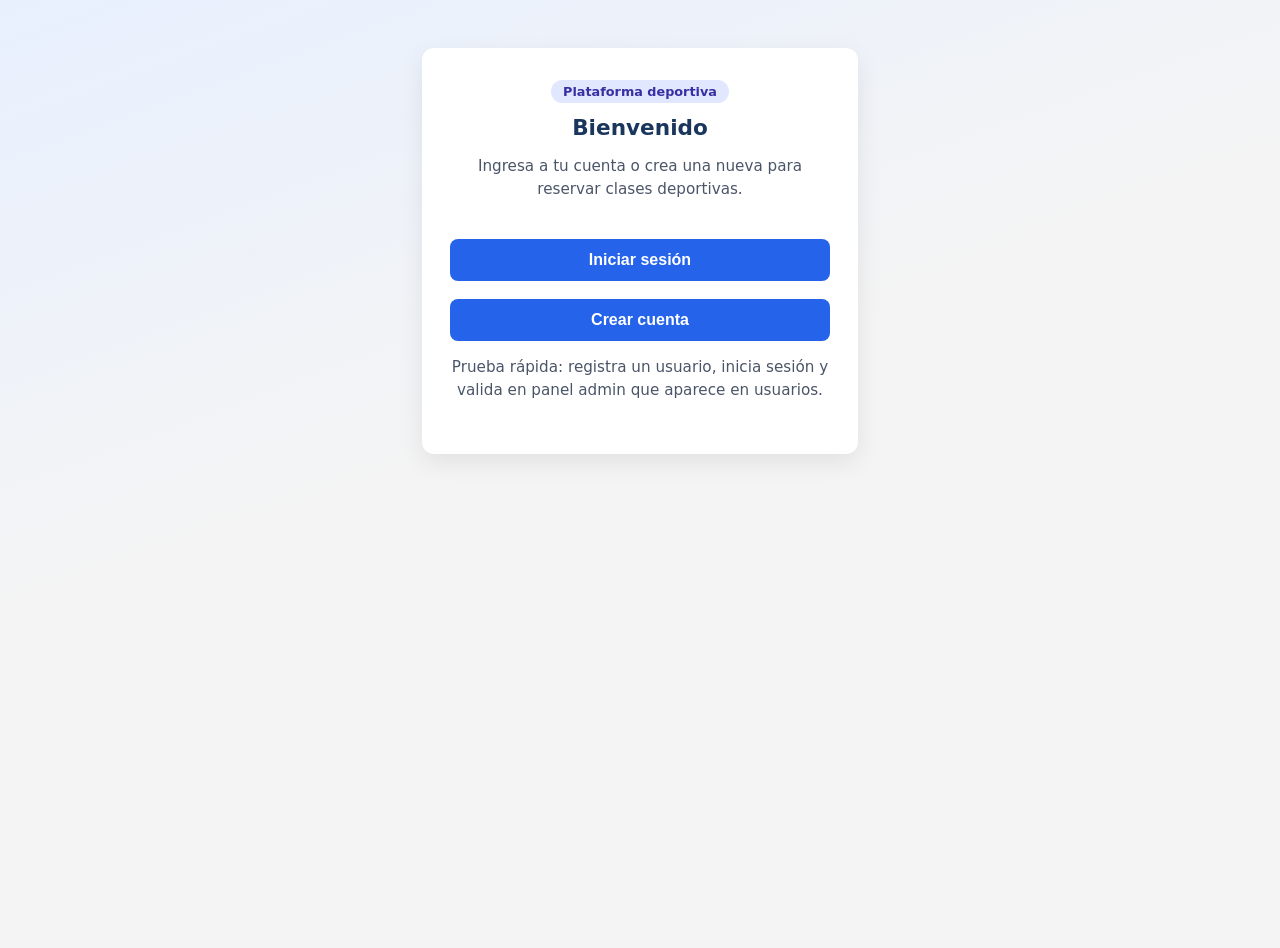
==== fronted/index.html @ 6838f5e6 "Initial commit" ====
<!DOCTYPE html>
<html lang="es">
<head>
    <meta charset="UTF-8">
    <meta name="viewport" content="width=device-width, initial-scale=1.0">
    <title>Deportes universidad</title>
    <link rel="stylesheet" href="css/style.css">
</head>
<body>
    <div class="container login-card stub-page">
        <p class="stub-badge">Plataforma deportiva</p>
        <h1>Bienvenido</h1>
        <p class="stub-note">
            Ingresa a tu cuenta o crea una nueva para reservar clases deportivas.
        </p>
        <button type="button" id="btn-go-login">Iniciar sesión</button>
        <button type="button" id="btn-go-register">Crear cuenta</button>
        <p class="stub-note">
            Prueba rápida: registra un usuario, inicia sesión y valida en panel admin que aparece en usuarios.
        </p>
    </div>

    <script>
        function getRole() {
            return localStorage.getItem("role_id") || localStorage.getItem("rol");
        }

        function redirectIfSessionExists() {
            const userId = localStorage.getItem("user_id");
            if (!userId) return;
            const role = getRole();
            if (role === "1") window.location.href = "estudiante.html";
            else if (role === "2") window.location.href = "profesor.html";
            else if (role === "3") window.location.href = "admin.html";
        }

        redirectIfSessionExists();

        document.getElementById("btn-go-login").addEventListener("click", () => {
            window.location.href = "login.html";
        });
        document.getElementById("btn-go-register").addEventListener("click", () => {
            window.location.href = "register.html";
        });
    </script>
</body>
</html>
---- fronted/css/style.css ----
body {
    font-family: system-ui, "Segoe UI", Arial, sans-serif;
    background: linear-gradient(160deg, #e8f0fe 0%, #f4f4f4 45%);
    margin: 0;
    min-height: 100vh;
}

.container {
    width: 100%;
    max-width: 380px;
    margin: 0 auto;
    background: white;
    padding: 32px 28px;
    border-radius: 12px;
    box-shadow: 0 8px 24px rgba(0, 0, 0, 0.08);
    text-align: left;
}

.login-card h1 {
    margin: 0 0 4px;
    font-size: 1.25rem;
    color: #1a365d;
}

.login-card h2 {
    margin: 0 0 20px;
    font-size: 1.1rem;
    font-weight: 600;
    color: #2d3748;
}

.field-label {
    display: block;
    font-size: 0.85rem;
    font-weight: 600;
    color: #4a5568;
    margin-top: 12px;
    margin-bottom: 6px;
}

input[type="text"],
input[type="password"] {
    width: 100%;
    box-sizing: border-box;
    padding: 10px 12px;
    border: 1px solid #cbd5e0;
    border-radius: 8px;
    font-size: 1rem;
}

input[type="text"]:focus,
input[type="password"]:focus {
    outline: none;
    border-color: #3182ce;
    box-shadow: 0 0 0 3px rgba(49, 130, 206, 0.2);
}

.role-fieldset {
    margin: 20px 0 8px;
    padding: 12px 14px;
    border: 1px solid #e2e8f0;
    border-radius: 8px;
    background: #f7fafc;
}

.role-fieldset legend {
    padding: 0 6px;
    font-size: 0.85rem;
    font-weight: 600;
    color: #4a5568;
}

.role-option {
    display: flex;
    align-items: center;
    gap: 8px;
    margin: 8px 0;
    cursor: pointer;
    font-size: 0.95rem;
    color: #2d3748;
}

.role-option input {
    margin: 0;
    accent-color: #2563eb;
}

button {
    width: 100%;
    padding: 12px;
    margin-top: 18px;
    background: #2563eb;
    color: white;
    border: none;
    border-radius: 8px;
    font-size: 1rem;
    font-weight: 600;
    cursor: pointer;
}

button:hover {
    background: #1d4ed8;
}

button:active {
    transform: translateY(1px);
}

.stub-page {
    margin-top: 48px;
    text-align: center;
}

.stub-badge {
    display: inline-block;
    margin: 0 0 12px;
    padding: 4px 12px;
    border-radius: 999px;
    background: #e0e7ff;
    color: #3730a3;
    font-size: 0.8rem;
    font-weight: 600;
}

.stub-page h1 {
    margin: 0 0 12px;
    font-size: 1.35rem;
    color: #1a365d;
}

.stub-note {
    color: #4a5568;
    font-size: 0.95rem;
    line-height: 1.5;
    margin-bottom: 20px;
}

.stub-page a {
    color: #2563eb;
    font-weight: 500;
}

.form-status {
    margin-top: 12px;
    margin-bottom: 8px;
    padding: 10px 12px;
    border-radius: 8px;
    border: 1px solid transparent;
    font-size: 0.9rem;
    line-height: 1.4;
}

.form-status--ok {
    background: #ecfdf5;
    color: #065f46;
    border-color: #a7f3d0;
}

.form-status--error {
    background: #fef2f2;
    color: #b91c1c;
    border-color: #fecaca;
}

.form-status--info {
    background: #eff6ff;
    color: #1d4ed8;
    border-color: #bfdbfe;
}
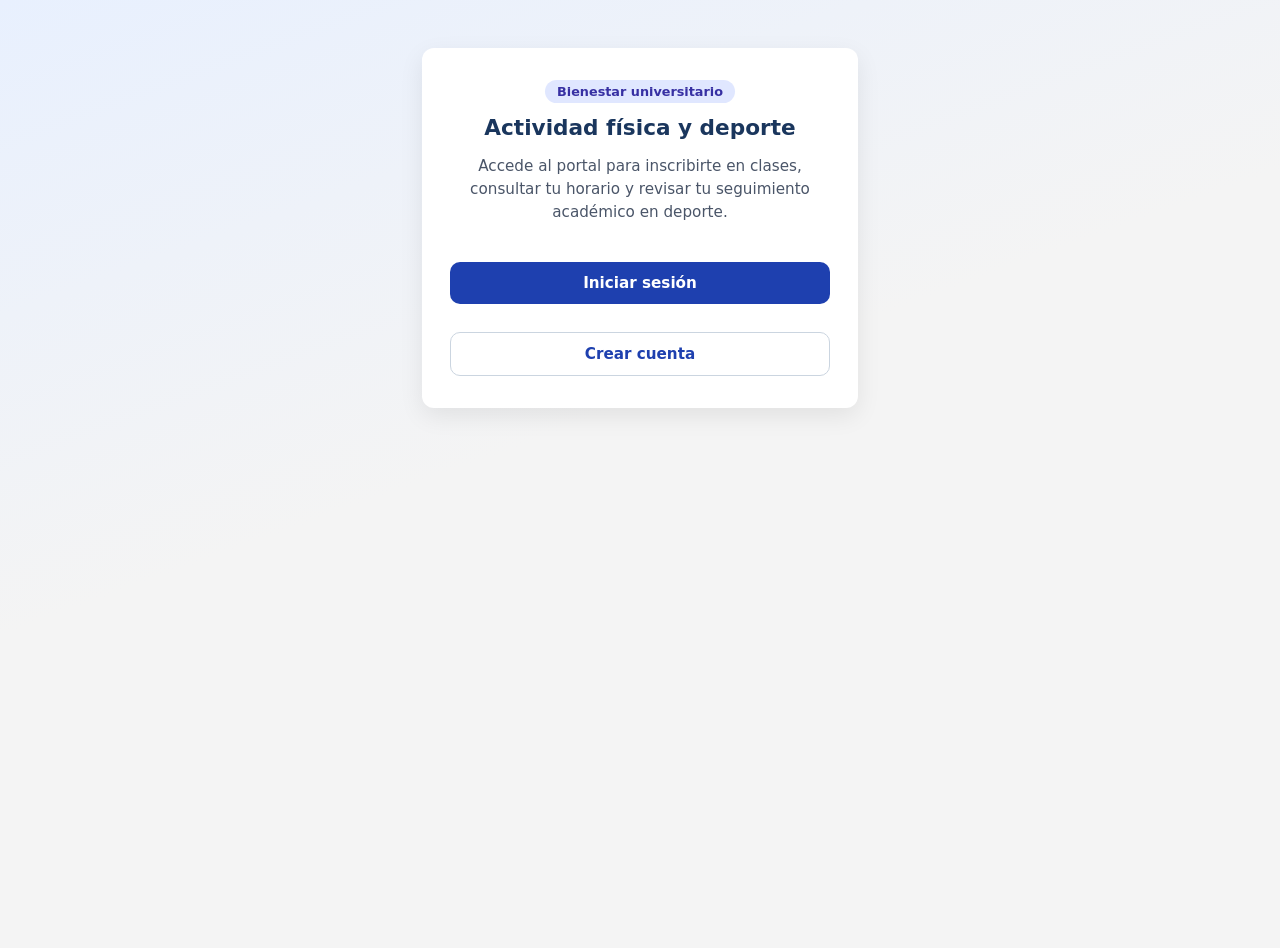
==== commit 1954b1b1: "git add . git commit -m "implementé login, registro y mejoras en frontend" git push origin main" ====
--- a/fronted/index.html
+++ b/fronted/index.html
@@ -3,21 +3,21 @@
 <head>
     <meta charset="UTF-8">
     <meta name="viewport" content="width=device-width, initial-scale=1.0">
-    <title>Deportes universidad</title>
+    <title>Deportes — Universidad</title>
     <link rel="stylesheet" href="css/style.css">
+    <link rel="stylesheet" href="css/components.css">
 </head>
 <body>
-    <div class="container login-card stub-page">
-        <p class="stub-badge">Plataforma deportiva</p>
-        <h1>Bienvenido</h1>
-        <p class="stub-note">
-            Ingresa a tu cuenta o crea una nueva para reservar clases deportivas.
+    <div class="container login-card stub-page landing-hero">
+        <p class="stub-badge">Bienestar universitario</p>
+        <h1>Actividad física y deporte</h1>
+        <p class="stub-note landing-lead">
+            Accede al portal para inscribirte en clases, consultar tu horario y revisar tu seguimiento académico en deporte.
         </p>
-        <button type="button" id="btn-go-login">Iniciar sesión</button>
-        <button type="button" id="btn-go-register">Crear cuenta</button>
-        <p class="stub-note">
-            Prueba rápida: registra un usuario, inicia sesión y valida en panel admin que aparece en usuarios.
-        </p>
+        <div class="landing-actions">
+            <button type="button" id="btn-go-login" class="btn-landing btn-landing--primary">Iniciar sesión</button>
+            <button type="button" id="btn-go-register" class="btn-landing btn-landing--ghost">Crear cuenta</button>
+        </div>
     </div>
 
     <script>
@@ -44,4 +44,4 @@
         });
     </script>
 </body>
-</html>+</html>
--- a/fronted/css/style.css
+++ b/fronted/css/style.css
@@ -3,6 +3,53 @@
     background: linear-gradient(160deg, #e8f0fe 0%, #f4f4f4 45%);
     margin: 0;
     min-height: 100vh;
+}
+
+.landing-hero {
+    max-width: 440px;
+    text-align: center;
+}
+
+.landing-lead {
+    line-height: 1.55;
+    color: #4a5568;
+}
+
+.landing-actions {
+    display: flex;
+    flex-wrap: wrap;
+    gap: 10px;
+    justify-content: center;
+    margin-top: 20px;
+}
+
+.btn-landing {
+    padding: 12px 22px;
+    font-size: 0.95rem;
+    font-weight: 600;
+    border-radius: 10px;
+    cursor: pointer;
+    font-family: inherit;
+    border: none;
+}
+
+.btn-landing--primary {
+    background: #1e40af;
+    color: #fff;
+}
+
+.btn-landing--primary:hover {
+    background: #1d4ed8;
+}
+
+.btn-landing--ghost {
+    background: #fff;
+    color: #1e40af;
+    border: 1px solid #cbd5e0;
+}
+
+.btn-landing--ghost:hover {
+    background: #f8fafc;
 }
 
 .container {
--- a/fronted/css/components.css
+++ b/fronted/css/components.css
@@ -0,0 +1,621 @@
+/* Componentes reutilizables — portal universitario */
+
+:root {
+    --univ-navy: #0f2940;
+    --univ-gold: #c5a028;
+    --univ-surface: #ffffff;
+    --univ-muted: #5c6b7a;
+}
+
+.card-grid--classes {
+    grid-template-columns: repeat(auto-fill, minmax(280px, 1fr));
+}
+
+.list-block--enroll {
+    gap: 14px;
+}
+
+/* Tarjeta clase disponible */
+.class-card {
+    display: flex;
+    flex-direction: column;
+    background: var(--surface);
+    border-radius: var(--radius);
+    border: 1px solid var(--border);
+    box-shadow: var(--shadow);
+    overflow: hidden;
+    max-width: 100%;
+}
+
+.class-card__media {
+    height: 140px;
+    position: relative;
+}
+
+.sport-thumb {
+    width: 100%;
+    height: 100%;
+    background-size: cover;
+    background-position: center;
+}
+
+.sport-thumb--default {
+    background: linear-gradient(135deg, #1e3a5f 0%, #2563eb 100%);
+}
+.sport-thumb--futbol {
+    background: linear-gradient(135deg, #14532d, #22c55e);
+}
+.sport-thumb--basket {
+    background: linear-gradient(135deg, #7c2d12, #ea580c);
+}
+.sport-thumb--voleibol {
+    background: linear-gradient(135deg, #831843, #db2777);
+}
+.sport-thumb--tenis {
+    background: linear-gradient(135deg, #713f12, #ca8a04);
+}
+.sport-thumb--natacion {
+    background: linear-gradient(135deg, #075985, #0ea5e9);
+}
+.sport-thumb--atletismo {
+    background: linear-gradient(135deg, #4c1d95, #7c3aed);
+}
+.sport-thumb--fitness {
+    background: linear-gradient(135deg, #134e4a, #14b8a6);
+}
+
+.class-card__body {
+    padding: 1rem 1.1rem 1.15rem;
+}
+
+.class-card__eyebrow {
+    margin: 0 0 0.35rem;
+    font-size: 0.72rem;
+    font-weight: 700;
+    text-transform: uppercase;
+    letter-spacing: 0.06em;
+    color: var(--univ-gold);
+}
+
+.class-card__title {
+    margin: 0 0 0.75rem;
+    font-size: 1.15rem;
+    font-weight: 700;
+    color: var(--univ-navy);
+}
+
+.class-card__facts {
+    margin: 0 0 1rem;
+    padding: 0 0 0 1.1rem;
+    font-size: 0.88rem;
+    color: var(--muted);
+    line-height: 1.45;
+}
+
+.class-card__actions {
+    display: flex;
+    flex-wrap: wrap;
+    gap: 8px;
+}
+
+/* Mis clases (inscripciones) */
+.enroll-card {
+    display: grid;
+    grid-template-columns: minmax(0, 1fr) auto;
+    gap: 12px;
+    align-items: center;
+    padding: 1.1rem 1.25rem;
+    background: var(--surface);
+    border: 1px solid var(--border);
+    border-radius: var(--radius);
+    box-shadow: var(--shadow);
+    border-left: 4px solid var(--primary);
+}
+
+.enroll-card__title {
+    margin: 0;
+    font-size: 1.05rem;
+    font-weight: 700;
+    color: var(--univ-navy);
+}
+
+.enroll-card__meta {
+    margin: 0.35rem 0 0;
+    font-size: 0.88rem;
+    color: var(--muted);
+}
+
+.enroll-card__badge {
+    font-size: 0.75rem;
+    font-weight: 600;
+    padding: 6px 10px;
+    border-radius: 999px;
+    background: #ecfdf5;
+    color: #047857;
+    border: 1px solid #a7f3d0;
+}
+
+/* Horario semanal (mis clases inscritas) */
+.week-schedule {
+    display: flex;
+    flex-direction: column;
+    gap: 12px;
+}
+
+.week-day-block {
+    background: var(--surface);
+    border: 1px solid var(--border);
+    border-radius: var(--radius);
+    overflow: hidden;
+}
+
+.week-day-block__head {
+    margin: 0;
+    padding: 10px 14px;
+    font-size: 0.85rem;
+    font-weight: 700;
+    background: linear-gradient(90deg, #eff6ff, #fff);
+    border-bottom: 1px solid var(--border);
+    color: var(--univ-navy);
+}
+
+.week-slot {
+    display: grid;
+    grid-template-columns: 88px 1fr;
+    gap: 12px;
+    padding: 12px 14px;
+    border-bottom: 1px solid var(--border);
+    align-items: start;
+}
+
+.week-slot:last-child {
+    border-bottom: none;
+}
+
+.week-slot__time {
+    font-weight: 700;
+    font-size: 0.9rem;
+    color: var(--primary);
+}
+
+.week-slot__detail strong {
+    display: block;
+    font-size: 0.95rem;
+    color: var(--text);
+}
+
+.week-slot__detail span {
+    font-size: 0.85rem;
+    color: var(--muted);
+}
+
+/* Filtros notas */
+.filter-bar {
+    display: flex;
+    flex-wrap: wrap;
+    gap: 12px;
+    align-items: flex-end;
+    margin-bottom: 1rem;
+}
+
+.filter-bar label {
+    display: flex;
+    flex-direction: column;
+    gap: 4px;
+    font-size: 0.8rem;
+    font-weight: 600;
+    color: var(--muted);
+}
+
+.filter-bar select {
+    padding: 8px 12px;
+    border-radius: 8px;
+    border: 1px solid var(--border);
+    font-family: inherit;
+    min-width: 180px;
+}
+
+/* Modal */
+/* Refuerzo: la regla .modal-overlay { display:flex } no debe anular [hidden] del navegador. */
+.modal-overlay[hidden] {
+    display: none !important;
+    pointer-events: none;
+}
+
+.modal-overlay {
+    position: fixed;
+    inset: 0;
+    z-index: 1000;
+    background: rgba(15, 41, 64, 0.45);
+    display: flex;
+    align-items: center;
+    justify-content: center;
+    padding: 16px;
+    pointer-events: auto;
+}
+
+.modal-dialog {
+    position: relative;
+    background: var(--surface);
+    border-radius: var(--radius);
+    max-width: 520px;
+    width: 100%;
+    max-height: 90vh;
+    overflow: auto;
+    padding: 1.5rem 1.5rem 1.25rem;
+    box-shadow: 0 25px 50px rgba(0, 0, 0, 0.18);
+}
+
+.modal-close {
+    position: absolute;
+    top: 10px;
+    right: 10px;
+    z-index: 3;
+    line-height: 1;
+    padding: 4px 10px;
+    cursor: pointer;
+}
+
+.modal-title {
+    position: relative;
+    z-index: 0;
+    margin: 0 0 0.75rem;
+    padding-right: 2rem;
+    font-size: 1.2rem;
+    color: var(--univ-navy);
+}
+
+.modal-body {
+    font-size: 0.95rem;
+    line-height: 1.55;
+    color: var(--text);
+}
+
+.modal-body ul {
+    margin: 0.5rem 0 0;
+    padding-left: 1.2rem;
+}
+
+/* KPI admin */
+.kpi-card {
+    padding: 1.1rem 1.2rem;
+    background: var(--surface);
+    border-radius: var(--radius);
+    border: 1px solid var(--border);
+    box-shadow: var(--shadow);
+}
+
+.kpi-card__label {
+    margin: 0;
+    font-size: 0.78rem;
+    font-weight: 700;
+    text-transform: uppercase;
+    letter-spacing: 0.04em;
+    color: var(--muted);
+}
+
+.kpi-card__value {
+    margin: 0.35rem 0 0;
+    font-size: 2rem;
+    font-weight: 800;
+    color: var(--univ-navy);
+    line-height: 1.1;
+}
+
+.kpi-card__hint {
+    margin: 0.35rem 0 0;
+    font-size: 0.82rem;
+    color: var(--muted);
+}
+
+.kpi-band {
+    display: grid;
+    grid-template-columns: repeat(auto-fit, minmax(160px, 1fr));
+    gap: 12px;
+    margin-bottom: 1.25rem;
+}
+
+/* Acordeón profesor */
+.accordion-item {
+    border: 1px solid var(--border);
+    border-radius: var(--radius);
+    margin-bottom: 10px;
+    overflow: hidden;
+    background: var(--surface);
+}
+
+.accordion-trigger {
+    width: 100%;
+    display: flex;
+    justify-content: space-between;
+    align-items: center;
+    padding: 14px 16px;
+    font-size: 0.95rem;
+    font-weight: 700;
+    font-family: inherit;
+    text-align: left;
+    background: #f8fafc;
+    border: none;
+    cursor: pointer;
+    color: var(--univ-navy);
+}
+
+.accordion-trigger:hover {
+    background: #f1f5f9;
+}
+
+.accordion-panel {
+    padding: 12px 14px 16px;
+    border-top: 1px solid var(--border);
+}
+
+.accordion-icon {
+    font-size: 0.75rem;
+    transition: transform 0.2s;
+}
+
+.accordion-trigger[aria-expanded="true"] .accordion-icon {
+    transform: rotate(-180deg);
+}
+
+/* Sesión chips (profesor) */
+.session-bar {
+    display: flex;
+    flex-wrap: wrap;
+    gap: 8px;
+    margin-bottom: 12px;
+}
+
+.session-chip {
+    padding: 6px 12px;
+    border-radius: 999px;
+    border: 1px solid var(--border);
+    background: #fff;
+    font-size: 0.82rem;
+    font-weight: 600;
+    cursor: pointer;
+    font-family: inherit;
+}
+
+.session-chip.is-active {
+    background: var(--primary);
+    color: #fff;
+    border-color: var(--primary);
+}
+
+/* Calificación 3 sesiones */
+.calif-session-grid {
+    display: grid;
+    grid-template-columns: repeat(3, minmax(0, 1fr));
+    gap: 8px;
+    margin-bottom: 10px;
+}
+
+.calif-session-grid label {
+    display: flex;
+    flex-direction: column;
+    gap: 4px;
+    font-size: 0.75rem;
+    font-weight: 600;
+    color: var(--muted);
+}
+
+.calif-session-grid input {
+    padding: 8px;
+    border-radius: 6px;
+    border: 1px solid var(--border);
+    font-family: inherit;
+}
+
+.calif-promedio-hint {
+    font-size: 0.8rem;
+    color: var(--muted);
+    margin-bottom: 8px;
+}
+
+/* DataTables toolbar */
+.dt-toolbar {
+    padding: 8px 0;
+}
+
+.dataTables_wrapper .dataTables_filter input {
+    border-radius: 8px;
+    border: 1px solid var(--border);
+    padding: 6px 10px;
+}
+
+/* Admin bloques por rol */
+.role-block {
+    margin-bottom: 2rem;
+}
+
+.role-block__title {
+    margin: 0 0 0.75rem;
+    font-size: 1rem;
+    font-weight: 700;
+    color: var(--univ-navy);
+    padding-bottom: 6px;
+    border-bottom: 2px solid var(--univ-gold);
+}
+
+/* Reservas agrupadas */
+.sport-group {
+    margin-bottom: 1.5rem;
+}
+
+.sport-group__title {
+    margin: 0 0 0.5rem;
+    font-size: 0.95rem;
+    font-weight: 700;
+    color: var(--primary);
+}
+
+/* Dashboard iframe */
+.pbi-frame-wrap {
+    position: relative;
+    width: 100%;
+    min-height: 520px;
+    border-radius: var(--radius);
+    overflow: hidden;
+    border: 1px solid var(--border);
+    background: #0f172a;
+}
+
+.pbi-frame-wrap iframe {
+    display: block;
+    width: 100%;
+    height: min(70vh, 720px);
+    border: none;
+}
+
+.app--wide {
+    max-width: 1280px;
+}
+
+.prof-alumnos-wrap,
+.prof-calif-wrap {
+    display: flex;
+    flex-direction: column;
+    gap: 12px;
+}
+
+.prof-calif-wrap .sport-group {
+    margin-bottom: 0;
+}
+
+/* DataTable en paneles */
+table.dataTable thead th {
+    font-weight: 700;
+    font-size: 0.82rem;
+}
+
+.footer--minimal {
+    font-size: 0.82rem;
+    color: var(--muted);
+    text-align: center;
+    padding: 16px 0 8px;
+}
+
+.footer--minimal .footer-ok {
+    color: #047857;
+}
+
+/* —— Navegación por deporte (chips) —— */
+.sport-rail-mount[hidden] {
+    display: none !important;
+}
+
+.sport-rail-shell {
+    margin-bottom: 1.25rem;
+    padding: 14px 16px;
+    background: linear-gradient(135deg, #f8fafc 0%, #fff 50%);
+    border: 1px solid var(--border);
+    border-radius: var(--radius);
+    box-shadow: 0 2px 10px rgba(15, 23, 42, 0.05);
+}
+
+.sport-rail-header {
+    display: flex;
+    align-items: flex-start;
+    gap: 12px;
+    margin-bottom: 12px;
+}
+
+.sport-rail-header__icon {
+    display: flex;
+    align-items: center;
+    justify-content: center;
+    width: 36px;
+    height: 36px;
+    border-radius: 10px;
+    background: linear-gradient(135deg, var(--primary), #7c3aed);
+    color: #fff;
+    font-size: 1rem;
+    flex-shrink: 0;
+}
+
+.body--estudiante .sport-rail-header__icon {
+    background: linear-gradient(135deg, #2563eb, #0891b2);
+}
+
+.body--estudiante .sport-chip.is-active {
+    background: linear-gradient(135deg, #2563eb, #4f46e5);
+    box-shadow: 0 4px 12px rgba(37, 99, 235, 0.35);
+}
+
+.body--profesor .sport-rail-header__icon {
+    background: linear-gradient(135deg, #059669, #0d9488);
+}
+
+.body--admin .sport-rail-header__icon {
+    background: linear-gradient(135deg, #7c3aed, #db2777);
+}
+
+.sport-rail-header__title {
+    margin: 0;
+    font-size: 0.95rem;
+    font-weight: 700;
+    color: var(--univ-navy, #0f2940);
+}
+
+.sport-rail-header__hint {
+    margin: 2px 0 0;
+    font-size: 0.78rem;
+    color: var(--muted);
+}
+
+.sport-rail {
+    display: flex;
+    flex-wrap: wrap;
+    gap: 8px;
+    align-items: center;
+}
+
+.sport-chip {
+    padding: 8px 14px;
+    font-size: 0.85rem;
+    font-weight: 600;
+    font-family: inherit;
+    border-radius: 999px;
+    border: 1px solid var(--border);
+    background: #fff;
+    color: var(--text);
+    cursor: pointer;
+    transition: background 0.15s, border-color 0.15s, color 0.15s, box-shadow 0.15s;
+}
+
+.sport-chip:hover {
+    border-color: var(--primary);
+    color: var(--primary);
+    background: #eff6ff;
+}
+
+.sport-chip.is-active {
+    background: linear-gradient(135deg, var(--primary), #4f46e5);
+    color: #fff;
+    border-color: transparent;
+    box-shadow: 0 4px 12px rgba(37, 99, 235, 0.35);
+}
+
+.body--profesor .sport-chip.is-active {
+    background: linear-gradient(135deg, #059669, #0d9488);
+    box-shadow: 0 4px 12px rgba(5, 150, 105, 0.35);
+}
+
+.body--admin .sport-chip.is-active {
+    background: linear-gradient(135deg, #7c3aed, #c026d3);
+    box-shadow: 0 4px 12px rgba(124, 58, 237, 0.3);
+}
+
+.sport-group-title {
+    margin: 1.25rem 0 0.5rem;
+    font-size: 0.95rem;
+    font-weight: 700;
+    color: var(--univ-navy, #0f2940);
+    padding-bottom: 6px;
+    border-bottom: 2px solid rgba(37, 99, 235, 0.2);
+}
+
+.sport-group-title:first-child {
+    margin-top: 0;
+}
